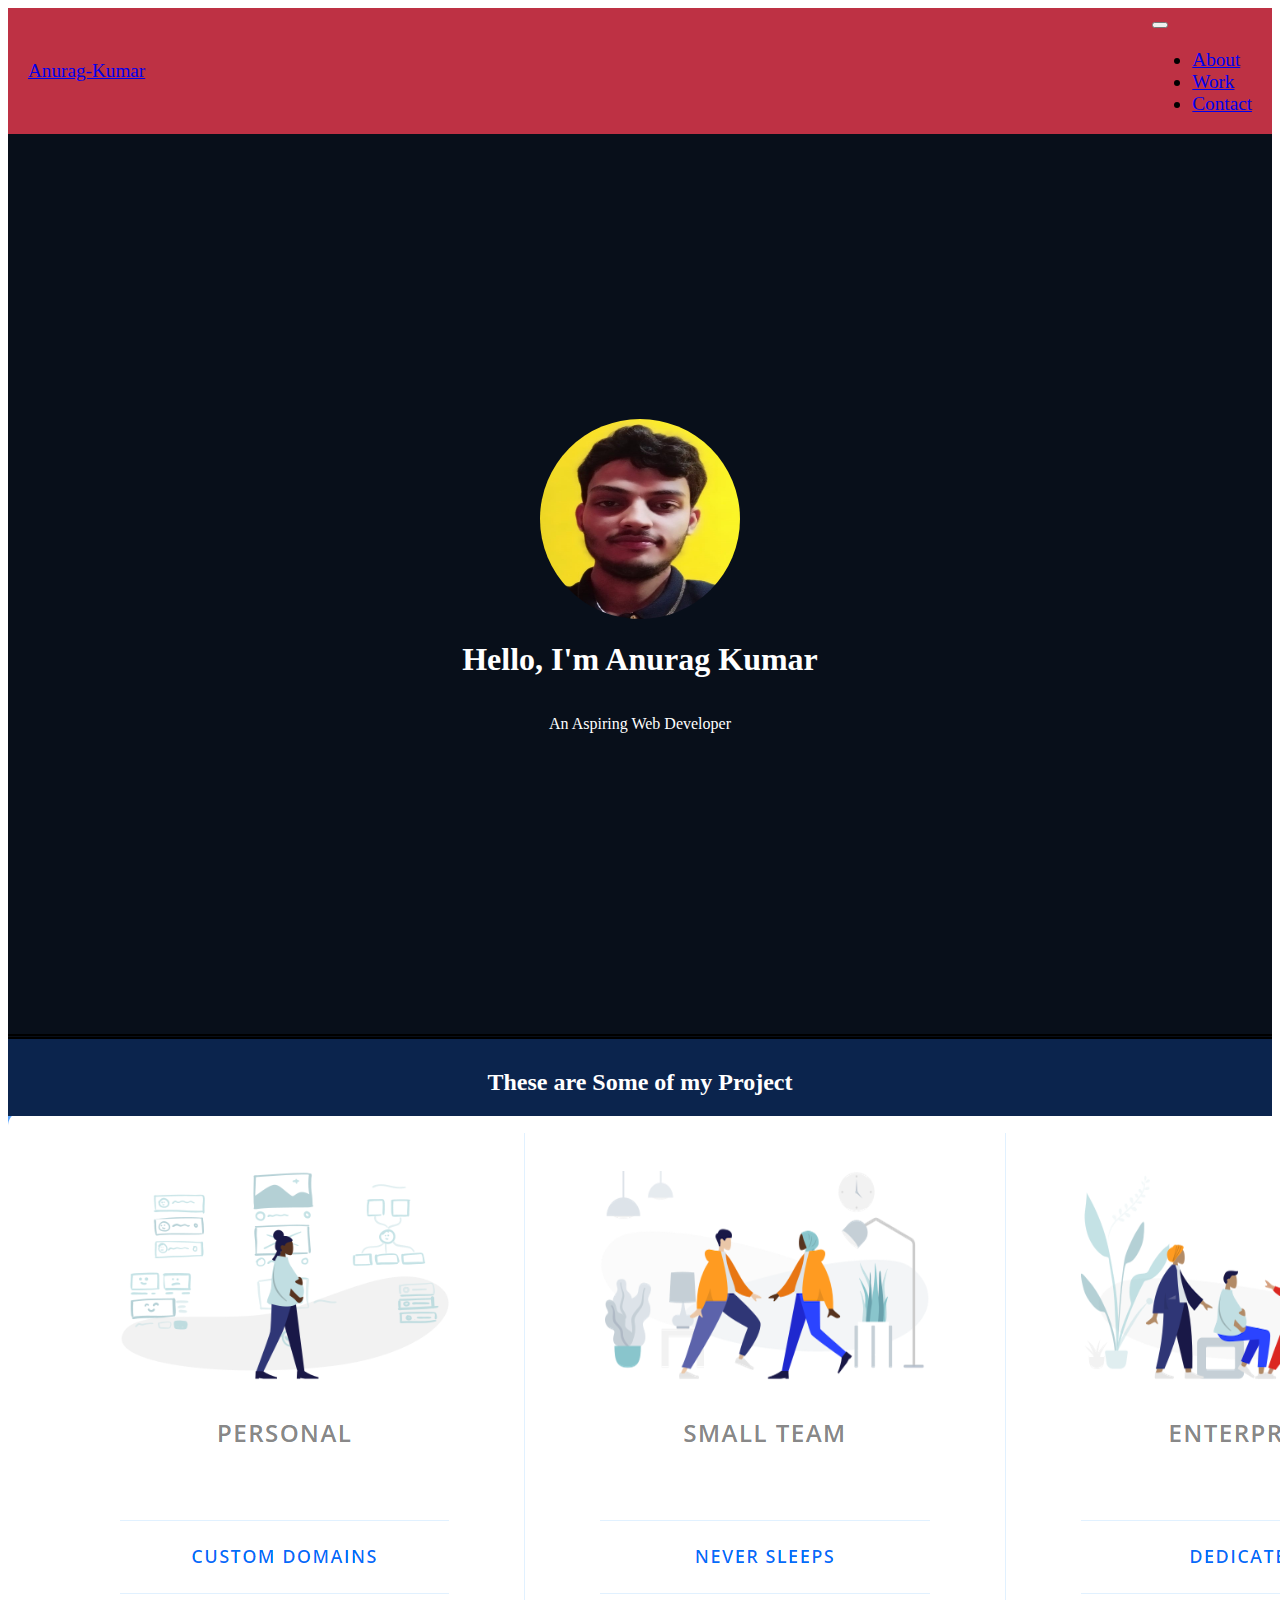
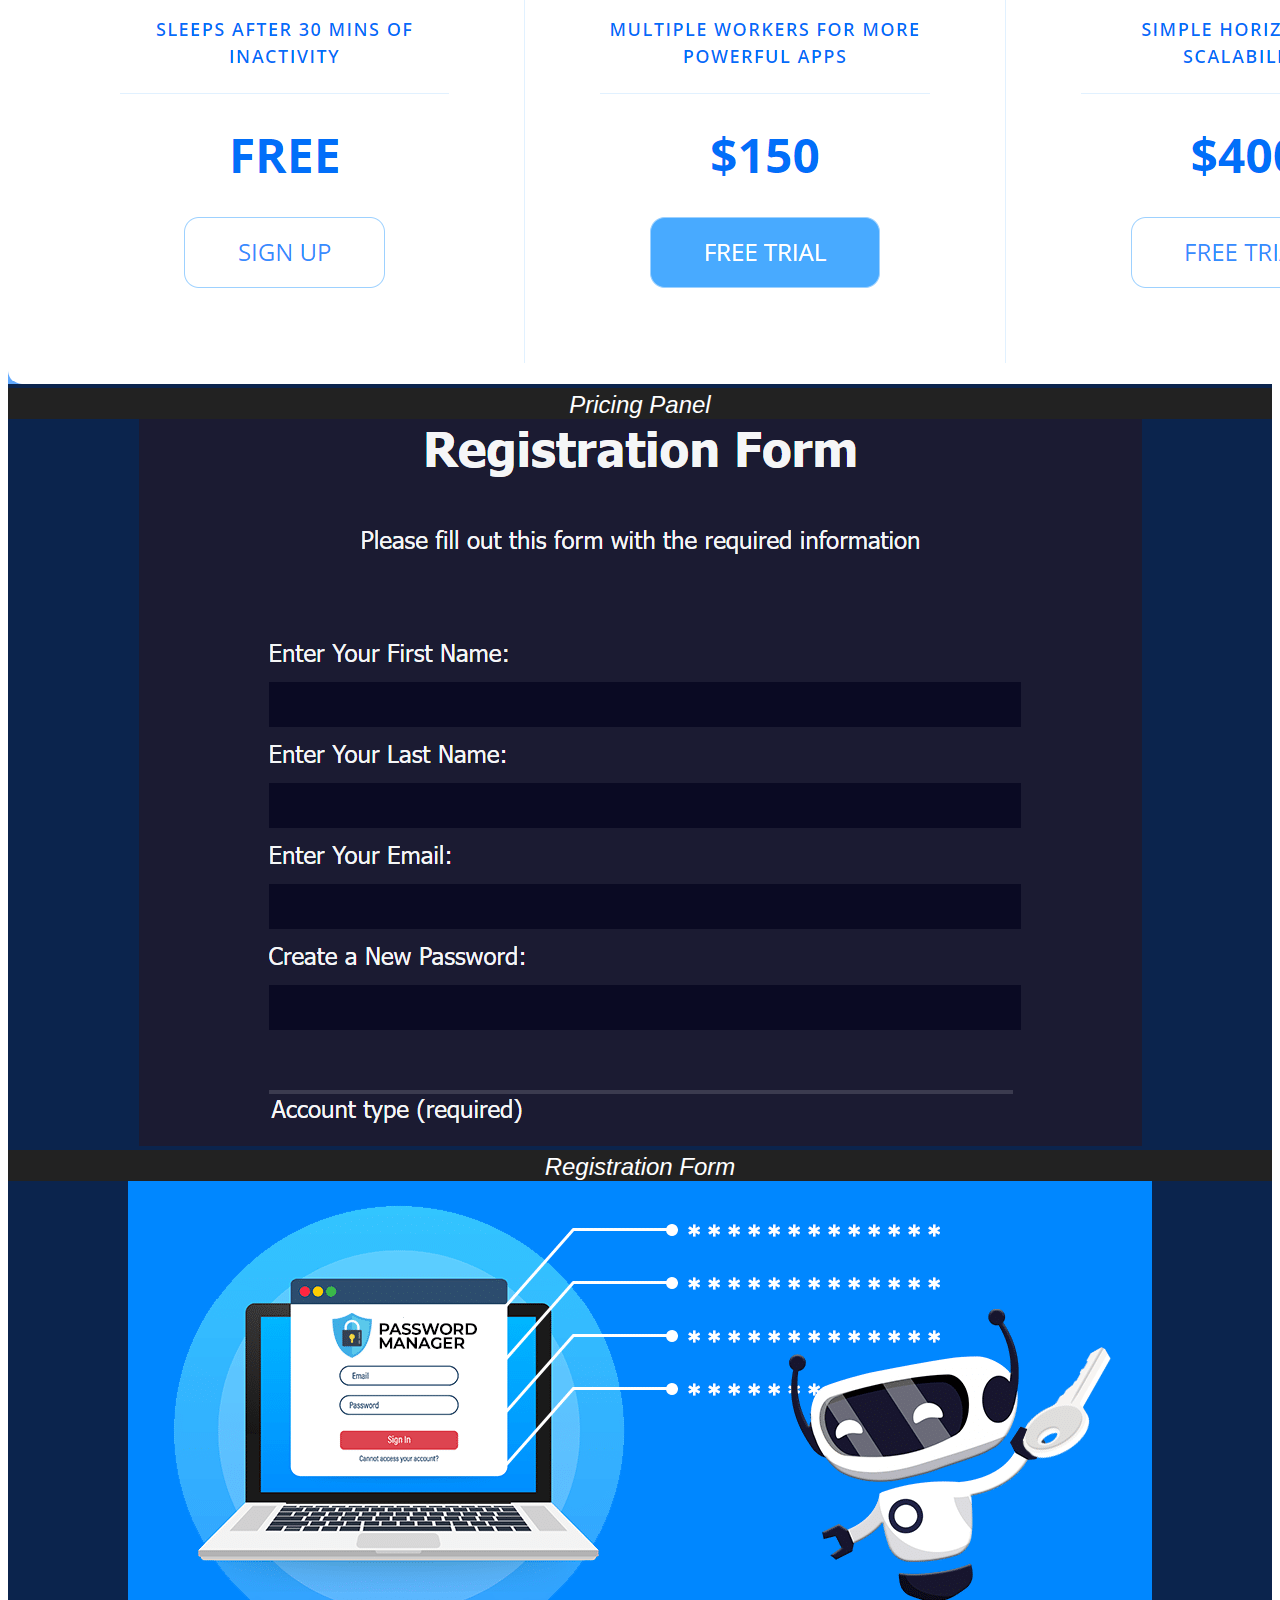
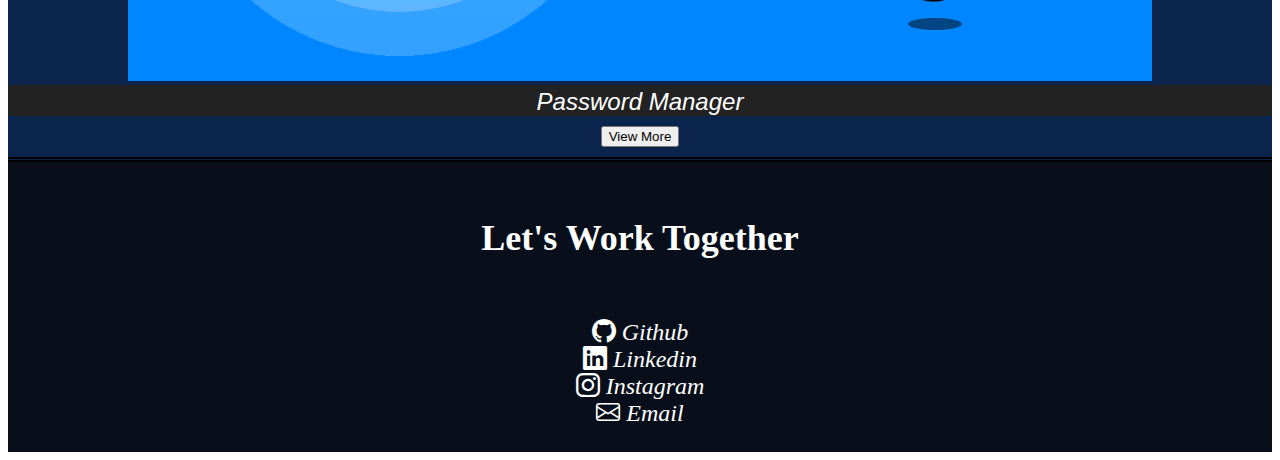
==== index.html @ b8f3564a "Add files via upload" ====
<!DOCTYPE html>
<html lang="en">

<head>
    <meta charset="UTF-8">
    <meta name="viewport" content="width=device-width, initial-scale=1.0">
    <title>Anurag-Kumar</title>
    <link href="https://cdn.jsdelivr.net/npm/bootstrap@5.3.2/dist/css/bootstrap.min.css" rel="stylesheet"
        integrity="sha384-T3c6CoIi6uLrA9TneNEoa7RxnatzjcDSCmG1MXxSR1GAsXEV/Dwwykc2MPK8M2HN" crossorigin="anonymous">
    <link rel="stylesheet" href="styles.css">
    <link rel="stylesheet" href="https://cdn.jsdelivr.net/npm/bootstrap-icons@1.11.3/font/bootstrap-icons.min.css">
</head>

<body>
    <main class="container-fluid">
        <!-- navbar -->
        <nav class="navbar navbar-expand-lg fixed-top">
            <div class="container-fluid flex-nav">
                <div>
                    <a class="navbar-brand" href="#">Anurag-Kumar</a>
                </div>
                <div>
                    <button class="navbar-toggler" type="button" data-bs-toggle="collapse"
                        data-bs-target="#navbarSupportedContent" aria-controls="navbarSupportedContent"
                        aria-expanded="false" aria-label="Toggle navigation">
                        <span class="navbar-toggler-icon"></span>
                    </button>
                    <div class="collapse navbar-collapse" id="navbarSupportedContent">
                        <ul class="navbar-nav me-auto mb-2 mb-lg-0">
                            <li class="nav-item">
                                <a class="nav-link active" aria-current="page" href="#welcome-section">About</a>
                            </li>
                            <li class="nav-item">
                                <a class="nav-link" href="#project">Work</a>
                            </li>
                            <li class="nav-item">
                                <a class="nav-link" href="#contact">Contact</a>
                            </li>
                        </ul>
                    </div>
                </div>
            </div>
        </nav>

        <!-- welcome section -->
        <section id="welcome-section" class="container-fluid">
            <img src="profile.jpg" class="img-thumbnail profile-image shadow-lg">
            <h1>Hello, I'm Anurag Kumar</h1>
            <p>An Aspiring Web Developer</p>
        </section>

        <!-- project-section -->
        <section id="project" class="container-fluid text-center">
            <h2>These are Some of my Project</h2>
            <div class="image-container">
            <div class="row align-items-center">
                <div class="col-md-4 col-sm-6">
                    <a href="projects/PriceTable/index.html"><img src="project_screenshot/project-1.png" alt="Project 1"
                            class="img-fluid project-image"></a>
                    <figcaption>Pricing Panel</figcaption>
                </div>
                <div class="col-md-4 col-sm-6">
                    <a href="projects/survey_form/index.html"><img src="project_screenshot/project-2.png" alt="Project 2"
                            class="img-fluid project-image"></a>
                    <figcaption>Registration Form</figcaption>
                </div>
                <div class="col-md-4 col-sm-6">
                    <a href="https://github.com/Anurag-Kumar9/secure_password_manager"><img
                            src="project_screenshot/project-3.png" alt="Project 3" class="img-fluid project-image"></a>
                    <figcaption>Password Manager</figcaption>
                </div>
                </div>
            </div>
            <button class="btn btn-info view">View More</button>
        </section>

        <!-- contact-section -->
        <section id="contact" class="container-fluid">
            <h2 class="text-center">Let's Work Together</h2>
            <div class="row">
                <div class="col-sm-3"><i class="bi bi-github"><a href="https://github.com/Anurag-Kumar9"> Github</a></i>
                </div>
                <div class="col-sm-3"><i class="bi bi-linkedin"><a
                            href="https://www.linkedin.com/in/anurag-kumar-8816102b4/"> Linkedin</a></i></div>
                <div class="col-sm-3"><i class="bi bi-instagram"><a href="https://www.instagram.com/aurag_kumar9/">
                            Instagram</a></i></div>
                <div class="col-sm-3"><i class="bi bi-envelope"><a href="mailto:kumar94anurag@gmail.com"> Email</a></i>
                </div>
            </div>
        </section>

        <script src="https://cdn.jsdelivr.net/npm/@popperjs/core@2.11.8/dist/umd/popper.min.js"
            integrity="sha384-I7E8VVD/ismYTF4hNIPjVp/Zjvgyol6VFvRkX/vR+Vc4jQkC+hVqc2pM8ODewa9r"
            crossorigin="anonymous"></script>
        <script src="https://cdn.jsdelivr.net/npm/bootstrap@5.3.2/dist/js/bootstrap.min.js"
            integrity="sha384-BBtl+eGJRgqQAUMxJ7pMwbEyER4l1g+O15P+16Ep7Q9Q+zqX6gSbd85u4mG4QzX+"
            crossorigin="anonymous"></script>
    </main>
</body>

</html>
---- styles.css ----
.navbar {
    background-color: #BE3144;
}

.flex-nav{
    display: flex;
    justify-content: space-between;
    align-items: center;
    padding: 0 20px;
    font-size: 1.2em;
}

#welcome-section {
    display: flex;
    flex-direction: column;
    justify-content: center;
    align-items: center;
    background-color: #080f1a;
    color: white;
    text-align: center;
    width: 100%;
    height: 100vh;
    border-bottom: thick double #000;
}

#project {
    background-color: #0b244d;
    color: white;
    text-align: center;
    padding: 10px 0;
    height: auto;
    border-bottom: thick double #000;
}

figcaption {
    background-color: #222;
    color: #fff;
    font: italic smaller sans-serif;
    padding: 3px;
    padding-bottom: 0;
    text-align: center;
    font-size: 1.5em;
}

.view {
    text-align: center;
    width: auto;
    margin: auto;
    margin-top: 10px;
}

#contact {
    background-color: #080f1a;
    color: white;
    text-align: center;
    padding: 10px 0;
    font-size: 1.5em;
    height: 200px;
    display: flex;
    flex-direction:column;
    justify-content: space-around;
    align-items: space-between;
    height: 30vh;
    width: 100%;
}

#contact a{
    color: white;
    text-decoration: none;
}

#footer {
    background-color: #BE3144;
    color: white;
    text-align: center;
    padding: 10px 0;
    position: fixed;
    bottom: 0;
    width: 100%;
}

.profile-image{
    border-radius: 50%;
    width: 200px;
    height: 200px;
    margin: 0 auto;
    display: block;
}

#projects img {
    max-width: 100%;
    height: 200px;
    object-fit: cover;
}
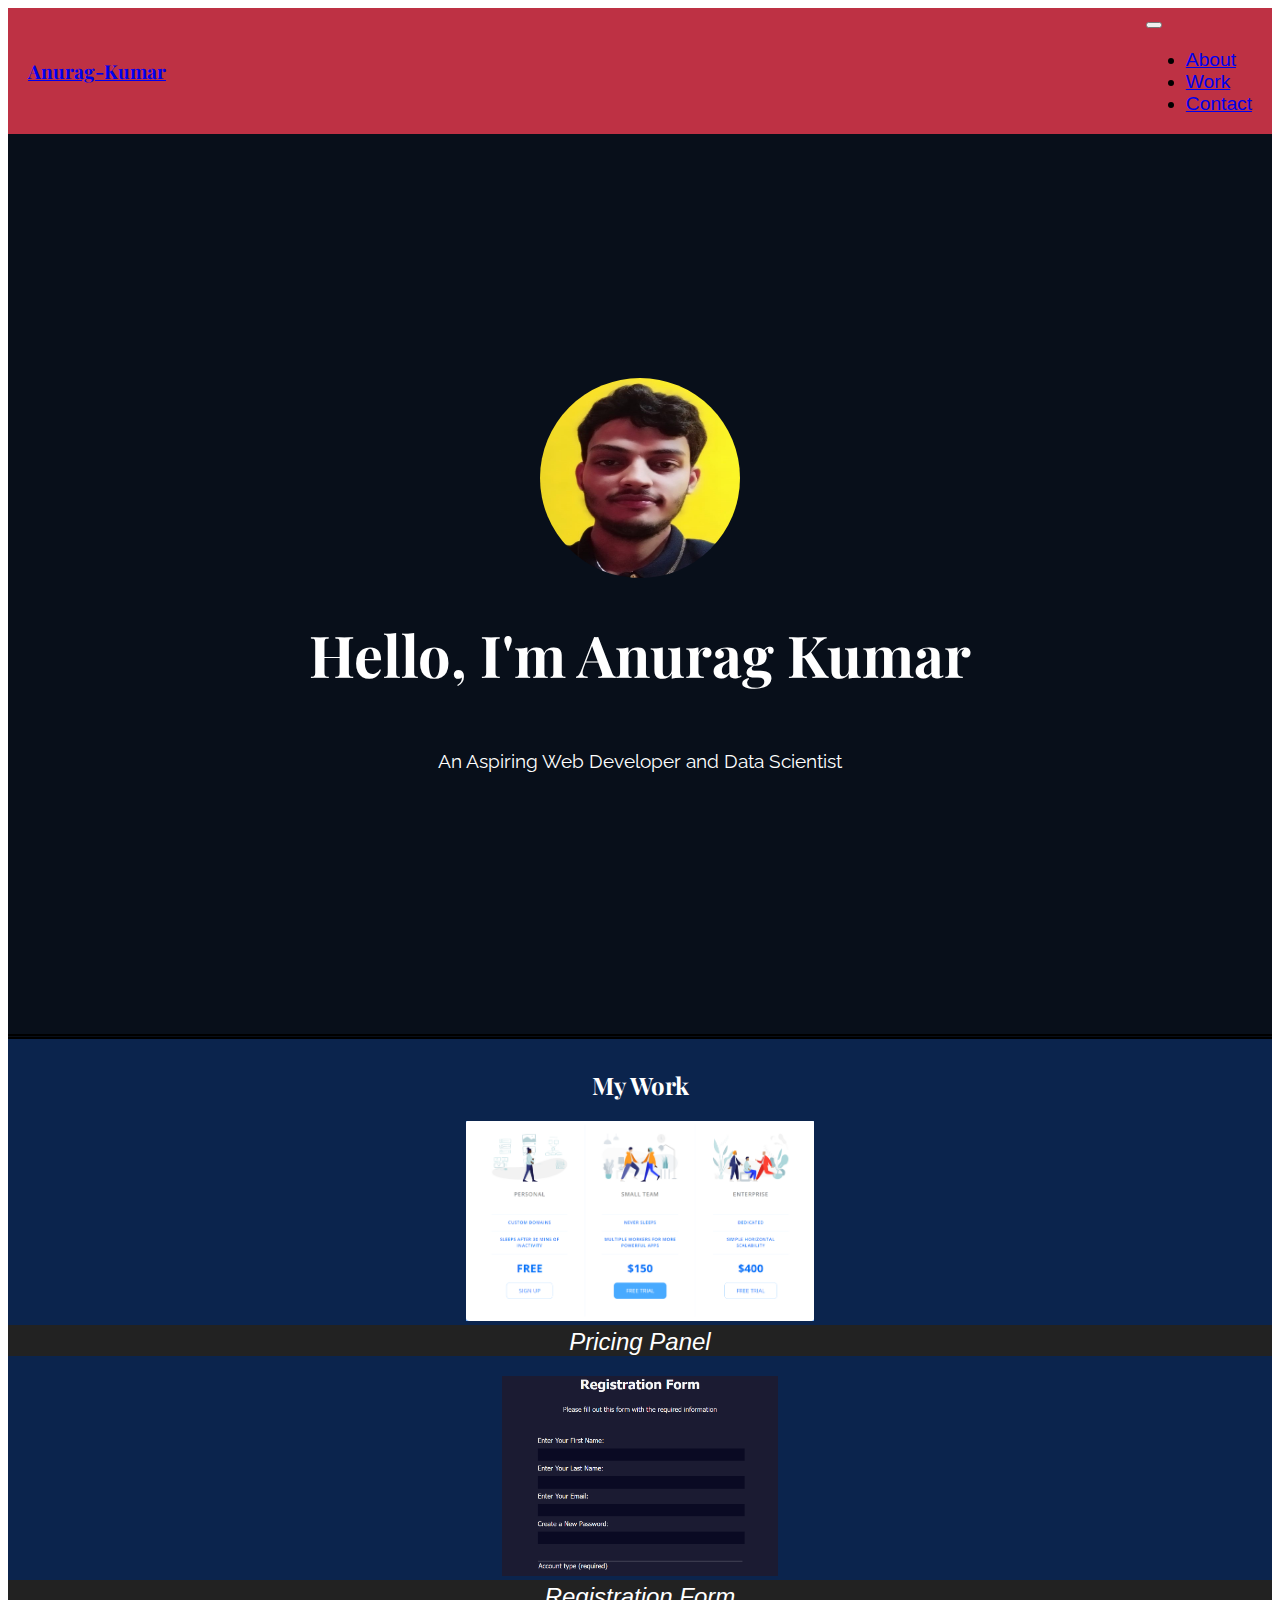
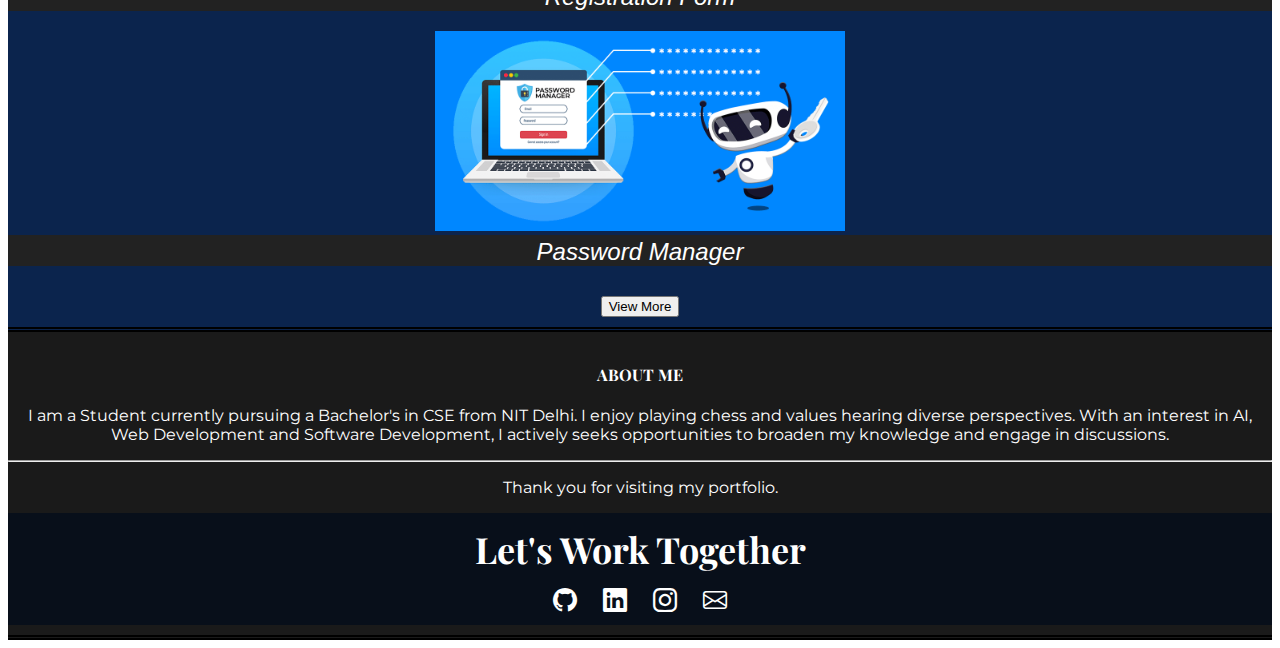
==== commit 9e8b508a: "font is improved and seperate section for about me" ====
--- a/index.html
+++ b/index.html
@@ -9,12 +9,17 @@
         integrity="sha384-T3c6CoIi6uLrA9TneNEoa7RxnatzjcDSCmG1MXxSR1GAsXEV/Dwwykc2MPK8M2HN" crossorigin="anonymous">
     <link rel="stylesheet" href="styles.css">
     <link rel="stylesheet" href="https://cdn.jsdelivr.net/npm/bootstrap-icons@1.11.3/font/bootstrap-icons.min.css">
+    <link rel="preconnect" href="https://fonts.googleapis.com">
+    <link rel="preconnect" href="https://fonts.gstatic.com" crossorigin>
+    <link
+        href="https://fonts.googleapis.com/css2?family=Montserrat:ital,wght@0,100..900;1,100..900&family=Playfair+Display:ital,wght@0,400..900;1,400..900&family=Raleway:ital,wght@0,100..900;1,100..900&display=swap"
+        rel="stylesheet">
 </head>
 
 <body>
     <main class="container-fluid">
         <!-- navbar -->
-        <nav class="navbar navbar-expand-lg fixed-top">
+        <nav class="navbar navbar-expand-md fixed-top">
             <div class="container-fluid flex-nav">
                 <div>
                     <a class="navbar-brand" href="#">Anurag-Kumar</a>
@@ -28,7 +33,7 @@
                     <div class="collapse navbar-collapse" id="navbarSupportedContent">
                         <ul class="navbar-nav me-auto mb-2 mb-lg-0">
                             <li class="nav-item">
-                                <a class="nav-link active" aria-current="page" href="#welcome-section">About</a>
+                                <a class="nav-link active" aria-current="page" href="#about">About</a>
                             </li>
                             <li class="nav-item">
                                 <a class="nav-link" href="#project">Work</a>
@@ -46,55 +51,64 @@
         <section id="welcome-section" class="container-fluid">
             <img src="profile.jpg" class="img-thumbnail profile-image shadow-lg">
             <h1>Hello, I'm Anurag Kumar</h1>
-            <p>An Aspiring Web Developer</p>
+            <p>An Aspiring Web Developer and Data Scientist</p>
         </section>
 
         <!-- project-section -->
         <section id="project" class="container-fluid text-center">
-            <h2>These are Some of my Project</h2>
+            <h2 class="project-header">My Work</h2>
             <div class="image-container">
-            <div class="row align-items-center">
-                <div class="col-md-4 col-sm-6">
-                    <a href="projects/PriceTable/index.html"><img src="project_screenshot/project-1.png" alt="Project 1"
-                            class="img-fluid project-image"></a>
-                    <figcaption>Pricing Panel</figcaption>
-                </div>
-                <div class="col-md-4 col-sm-6">
-                    <a href="projects/survey_form/index.html"><img src="project_screenshot/project-2.png" alt="Project 2"
-                            class="img-fluid project-image"></a>
-                    <figcaption>Registration Form</figcaption>
-                </div>
-                <div class="col-md-4 col-sm-6">
-                    <a href="https://github.com/Anurag-Kumar9/secure_password_manager"><img
-                            src="project_screenshot/project-3.png" alt="Project 3" class="img-fluid project-image"></a>
-                    <figcaption>Password Manager</figcaption>
-                </div>
+                <div class="row align-items-center">
+                    <div class="col-md-4 col-sm-6">
+                        <a href="projects/PriceTable/index.html"><img src="project_screenshot/project-1.png"
+                                alt="Project 1" class="img-fluid project-image border border-dark"></a>
+                        <figcaption>Pricing Panel</figcaption>
+                    </div>
+                    <div class="col-md-4 col-sm-6">
+                        <a href="projects/survey_form/index.html"><img src="project_screenshot/project-2.png"
+                                alt="Project 2" class="img-fluid project-image border border-dark"></a>
+                        <figcaption>Registration Form</figcaption>
+                    </div>
+                    <div class="col-md-4 col-sm-6">
+                        <a href="https://github.com/Anurag-Kumar9/secure_password_manager"><img
+                                src="project_screenshot/project-3.png" alt="Project 3"
+                                class="img-fluid project-image  border border-dark"></a>
+                        <figcaption>Password Manager</figcaption>
+                    </div>
                 </div>
             </div>
             <button class="btn btn-info view">View More</button>
         </section>
 
-        <!-- contact-section -->
-        <section id="contact" class="container-fluid">
-            <h2 class="text-center">Let's Work Together</h2>
-            <div class="row">
-                <div class="col-sm-3"><i class="bi bi-github"><a href="https://github.com/Anurag-Kumar9"> Github</a></i>
+        <!-- about-section -->
+        <div class="alert alert-info" role="alert" id="about">
+            <h4 class="alert-heading">ABOUT ME</h4>
+            <p>I am a Student currently pursuing a Bachelor's in CSE from NIT Delhi. I enjoy playing chess and values
+                hearing diverse perspectives. With an interest in AI, Web Development and Software Development, I
+                actively seeks opportunities to broaden my knowledge and engage in discussions.</p>
+            <hr>
+            <p class="mb-0">Thank you for visiting my portfolio.</p>
+            <!-- contact-section -->
+            <section id="contact" class="container-fluid">
+                <h2 class="text-center contact-header">Let's Work Together</h2>
+                <div>
+                    <span class="contact-logo"><a href="https://github.com/Anurag-Kumar9"><i
+                                class="bi bi-github"></i></a></i></span>
+                    <span class="contact-logo"><a href="https://www.linkedin.com/in/anurag-kumar-8816102b4/"><i
+                                class="bi bi-linkedin"></i></a></i></span>
+                    <span class="contact-logo"><a href="https://www.instagram.com/aurag_kumar9/"><i
+                                class="bi bi-instagram"></i></a></i></span>
+                    <span class="contact-logo"><a href="mailto:kumar94anurag@gmail.com"><i
+                                class="bi bi-envelope"></i></a></i></span>
                 </div>
-                <div class="col-sm-3"><i class="bi bi-linkedin"><a
-                            href="https://www.linkedin.com/in/anurag-kumar-8816102b4/"> Linkedin</a></i></div>
-                <div class="col-sm-3"><i class="bi bi-instagram"><a href="https://www.instagram.com/aurag_kumar9/">
-                            Instagram</a></i></div>
-                <div class="col-sm-3"><i class="bi bi-envelope"><a href="mailto:kumar94anurag@gmail.com"> Email</a></i>
-                </div>
-            </div>
-        </section>
+            </section>
 
-        <script src="https://cdn.jsdelivr.net/npm/@popperjs/core@2.11.8/dist/umd/popper.min.js"
-            integrity="sha384-I7E8VVD/ismYTF4hNIPjVp/Zjvgyol6VFvRkX/vR+Vc4jQkC+hVqc2pM8ODewa9r"
-            crossorigin="anonymous"></script>
-        <script src="https://cdn.jsdelivr.net/npm/bootstrap@5.3.2/dist/js/bootstrap.min.js"
-            integrity="sha384-BBtl+eGJRgqQAUMxJ7pMwbEyER4l1g+O15P+16Ep7Q9Q+zqX6gSbd85u4mG4QzX+"
-            crossorigin="anonymous"></script>
+            <script src="https://cdn.jsdelivr.net/npm/@popperjs/core@2.11.8/dist/umd/popper.min.js"
+                integrity="sha384-I7E8VVD/ismYTF4hNIPjVp/Zjvgyol6VFvRkX/vR+Vc4jQkC+hVqc2pM8ODewa9r"
+                crossorigin="anonymous"></script>
+            <script src="https://cdn.jsdelivr.net/npm/bootstrap@5.3.2/dist/js/bootstrap.min.js"
+                integrity="sha384-BBtl+eGJRgqQAUMxJ7pMwbEyER4l1g+O15P+16Ep7Q9Q+zqX6gSbd85u4mG4QzX+"
+                crossorigin="anonymous"></script>
     </main>
 </body>
 
--- a/styles.css
+++ b/styles.css
@@ -1,3 +1,14 @@
+body {
+    overflow-x: hidden;
+    font-family: sans-serif;
+}
+
+.container-fluid{
+    margin: 0;
+    padding-left: 0;
+    padding-right: 0;
+}
+
 .navbar {
     background-color: #BE3144;
 }
@@ -8,6 +19,11 @@
     align-items: center;
     padding: 0 20px;
     font-size: 1.2em;
+}
+
+.navbar-brand {
+    font-family: "Playfair Display", sans-serif;
+    font-weight: 700;
 }
 
 #welcome-section {
@@ -21,6 +37,24 @@
     width: 100%;
     height: 100vh;
     border-bottom: thick double #000;
+    font-size: 1.2em;
+    font-family: Raleway;
+}
+
+#welcome-section h1 {
+    font-size: 3em;
+    font-family: "Playfair Display", sans-serif;
+    font-weight: 700;
+}
+
+#about{
+    background-color: #1A1A1A;
+    color: white;
+    text-align: center;
+    padding: 10px 0;
+    height: auto;
+    border-bottom: thick double #000;
+
 }
 
 #project {
@@ -32,6 +66,11 @@
     border-bottom: thick double #000;
 }
 
+.project-header{
+    margin: 20px;
+    font-family: "Playfair Display", sans-serif;
+}
+
 figcaption {
     background-color: #222;
     color: #fff;
@@ -40,6 +79,7 @@
     padding-bottom: 0;
     text-align: center;
     font-size: 1.5em;
+    margin-bottom: 20px;
 }
 
 .view {
@@ -55,12 +95,11 @@
     text-align: center;
     padding: 10px 0;
     font-size: 1.5em;
-    height: 200px;
+    height: auto;
     display: flex;
     flex-direction:column;
-    justify-content: space-around;
-    align-items: space-between;
-    height: 30vh;
+    justify-content: center;
+    align-items: center;
     width: 100%;
 }
 
@@ -76,7 +115,7 @@
     padding: 10px 0;
     position: fixed;
     bottom: 0;
-    width: 100%;
+    width: 80%;
 }
 
 .profile-image{
@@ -87,8 +126,28 @@
     display: block;
 }
 
-#projects img {
+.project-image {
     max-width: 100%;
     height: 200px;
     object-fit: cover;
-}+}
+
+.contact-logo {
+    width: 50px;
+    height: 50px;
+    margin: 10px;
+}
+
+.contact-header{
+    /* font-size: 1.5em; */
+    margin: 10px;
+    margin-top: 2px;
+}
+
+#about {
+    font-family: "Playfair Display", sans-serif;
+}
+
+#about p {
+    font-family: "Montserrat", sans-serif;
+}
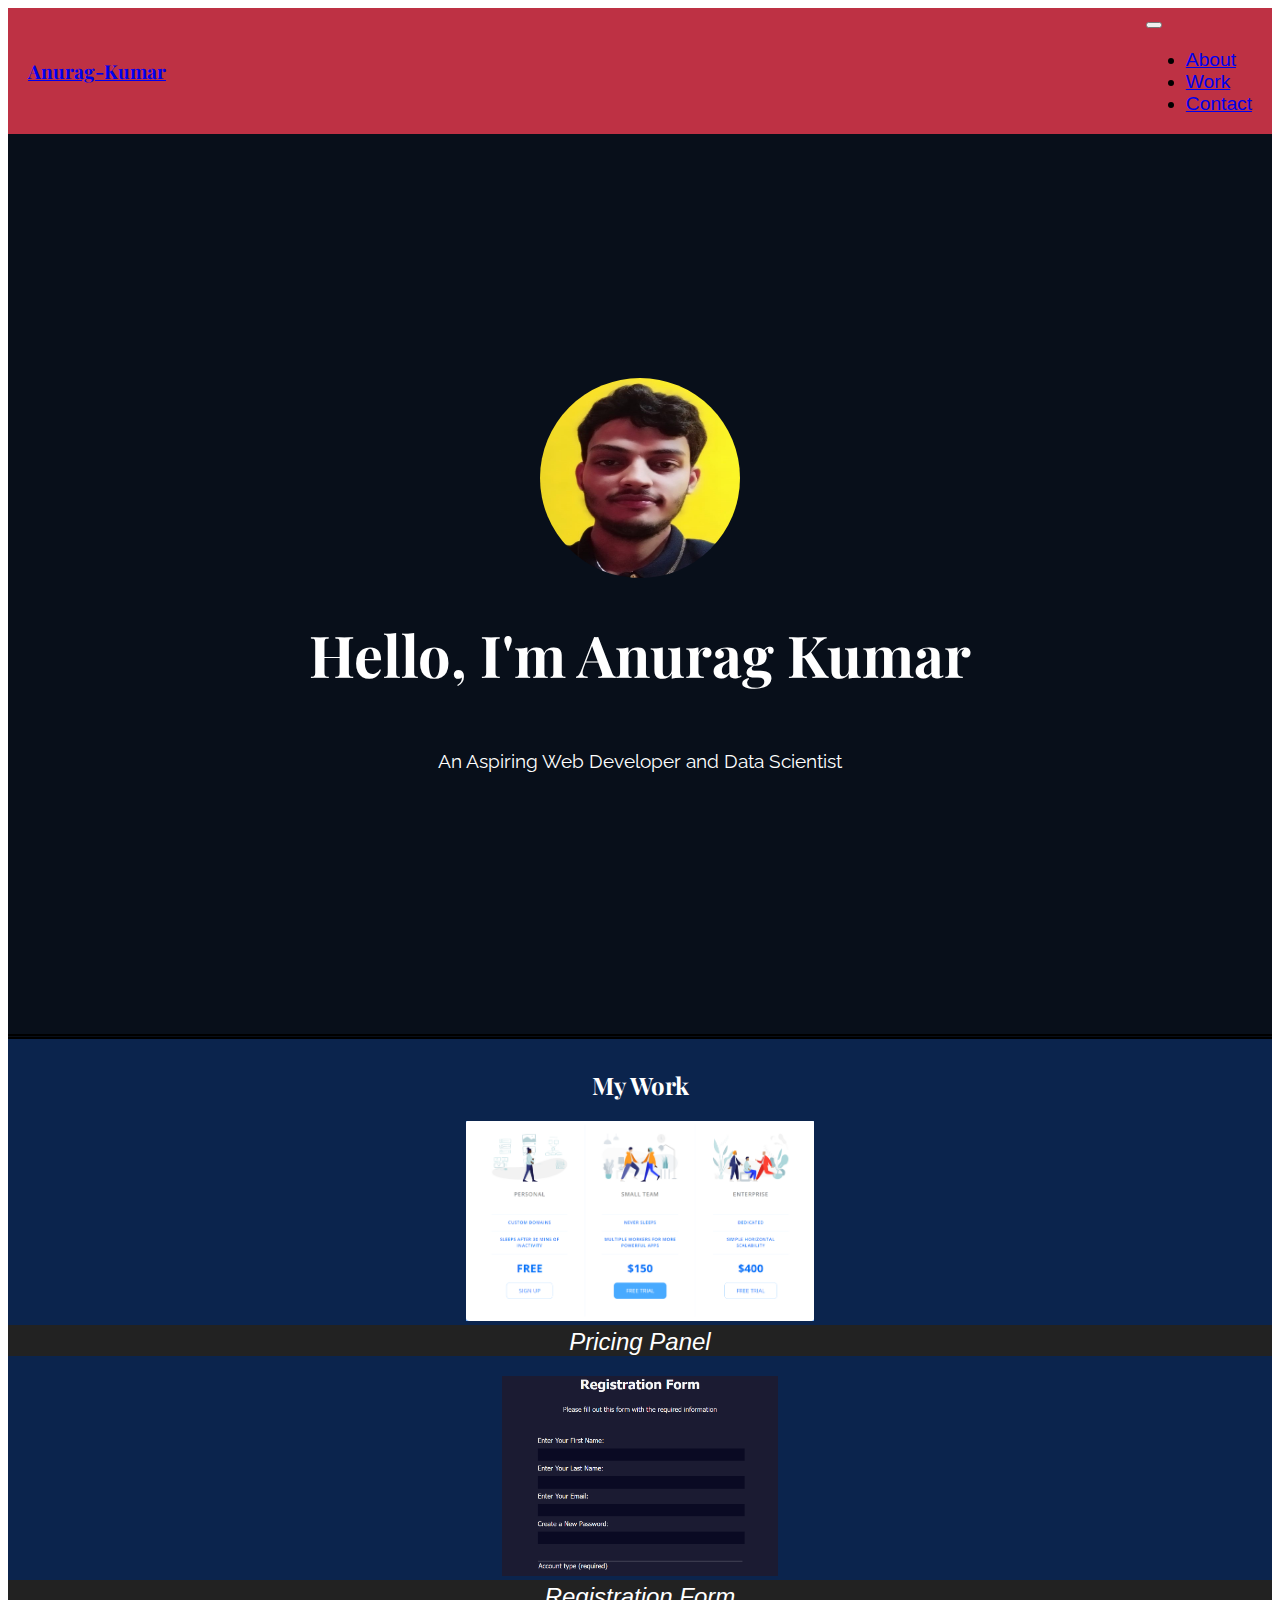
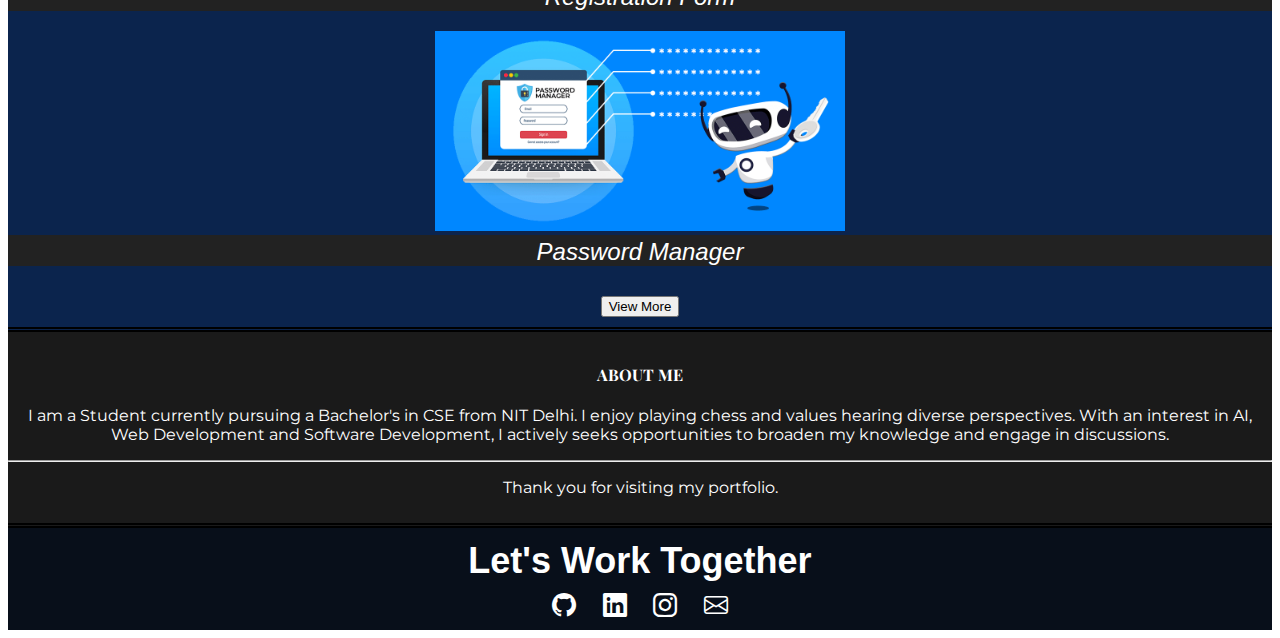
==== commit 1e3e79ff: "</div> is included" ====
--- a/index.html
+++ b/index.html
@@ -88,6 +88,8 @@
                 actively seeks opportunities to broaden my knowledge and engage in discussions.</p>
             <hr>
             <p class="mb-0">Thank you for visiting my portfolio.</p>
+        </div>
+        
             <!-- contact-section -->
             <section id="contact" class="container-fluid">
                 <h2 class="text-center contact-header">Let's Work Together</h2>
